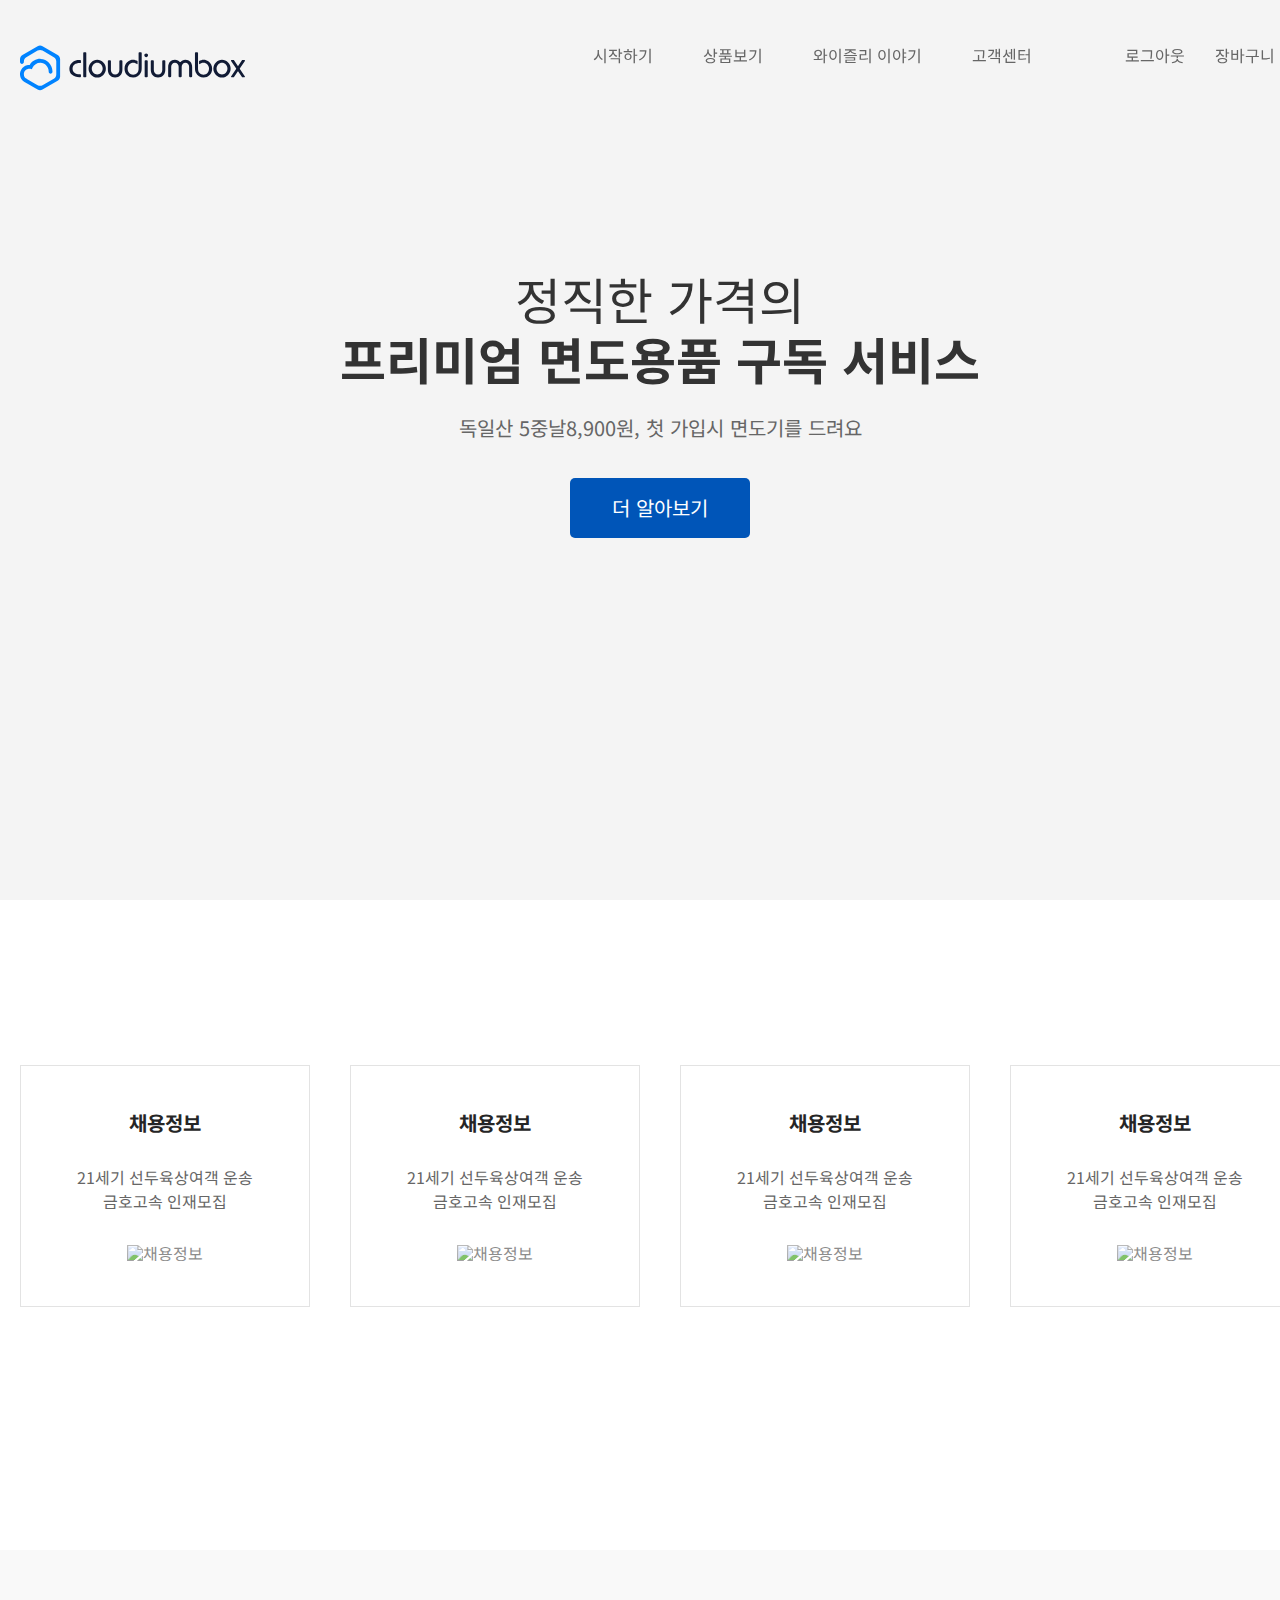
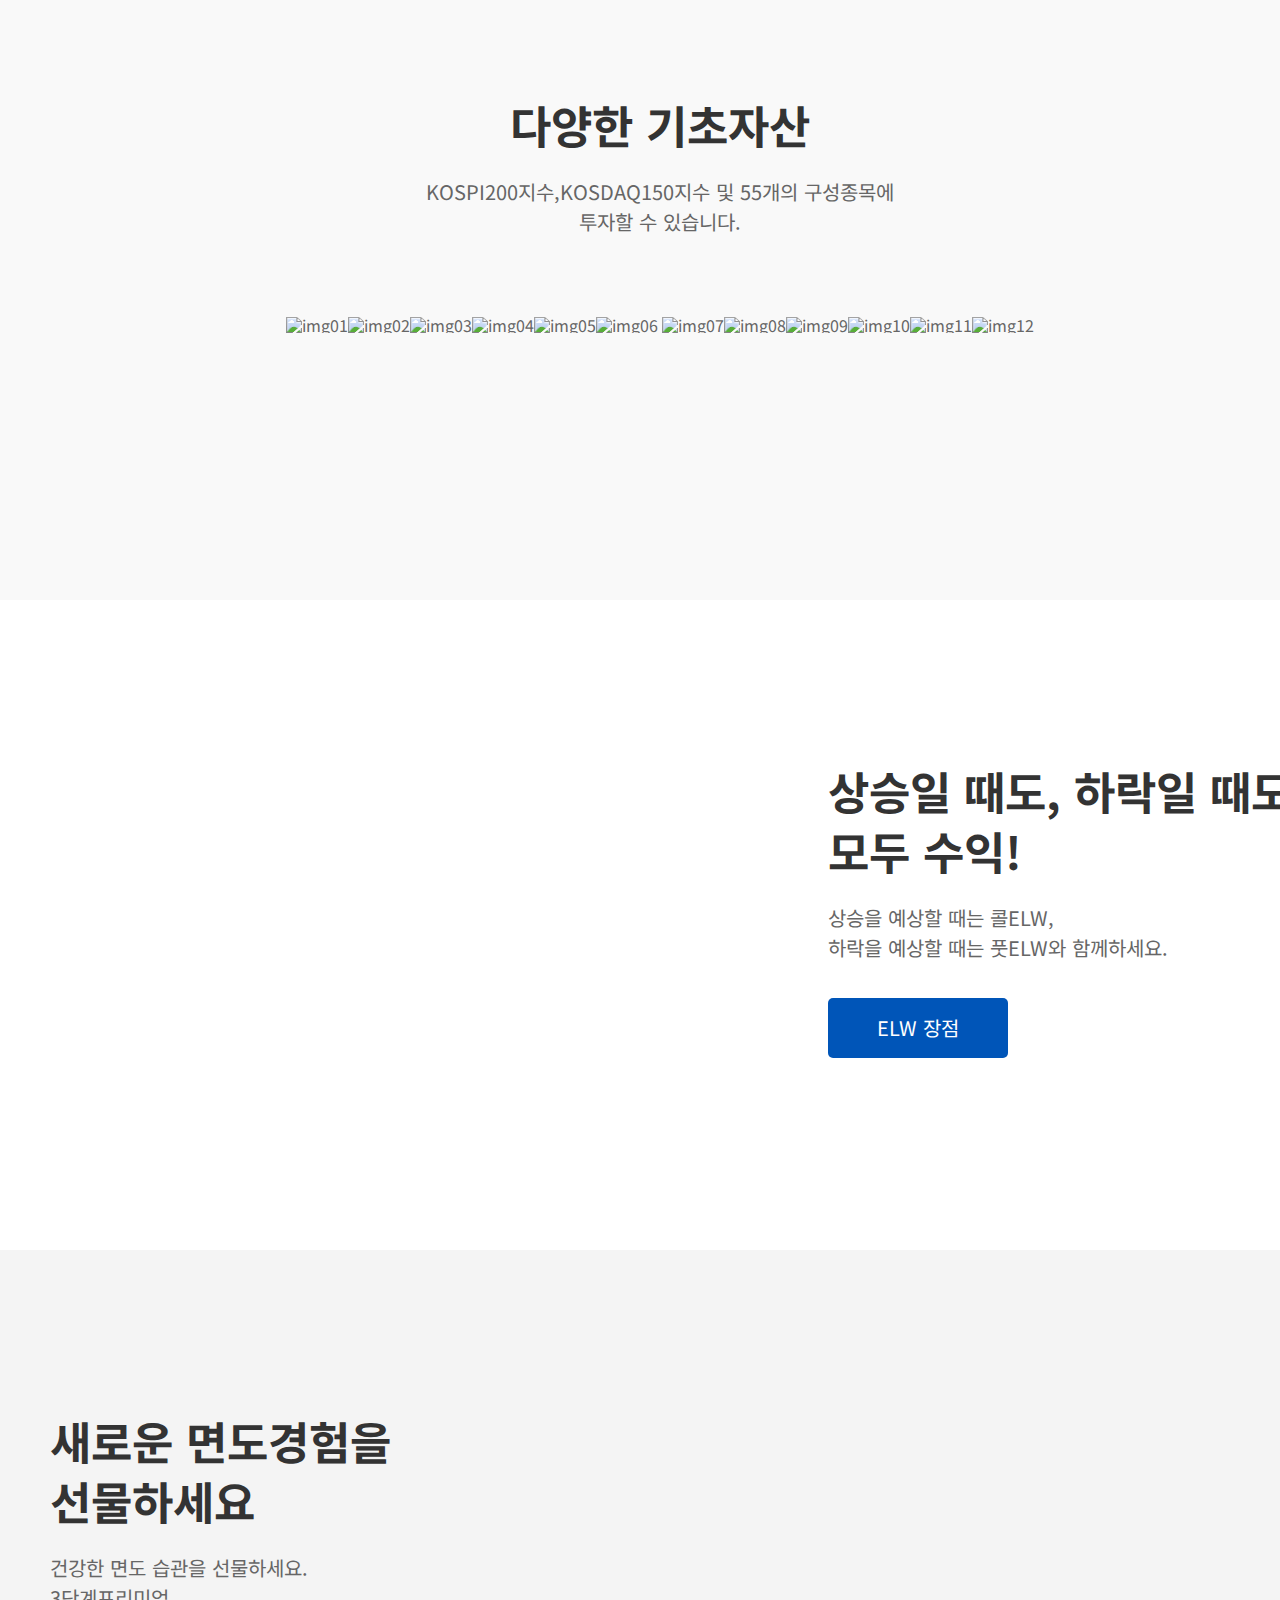
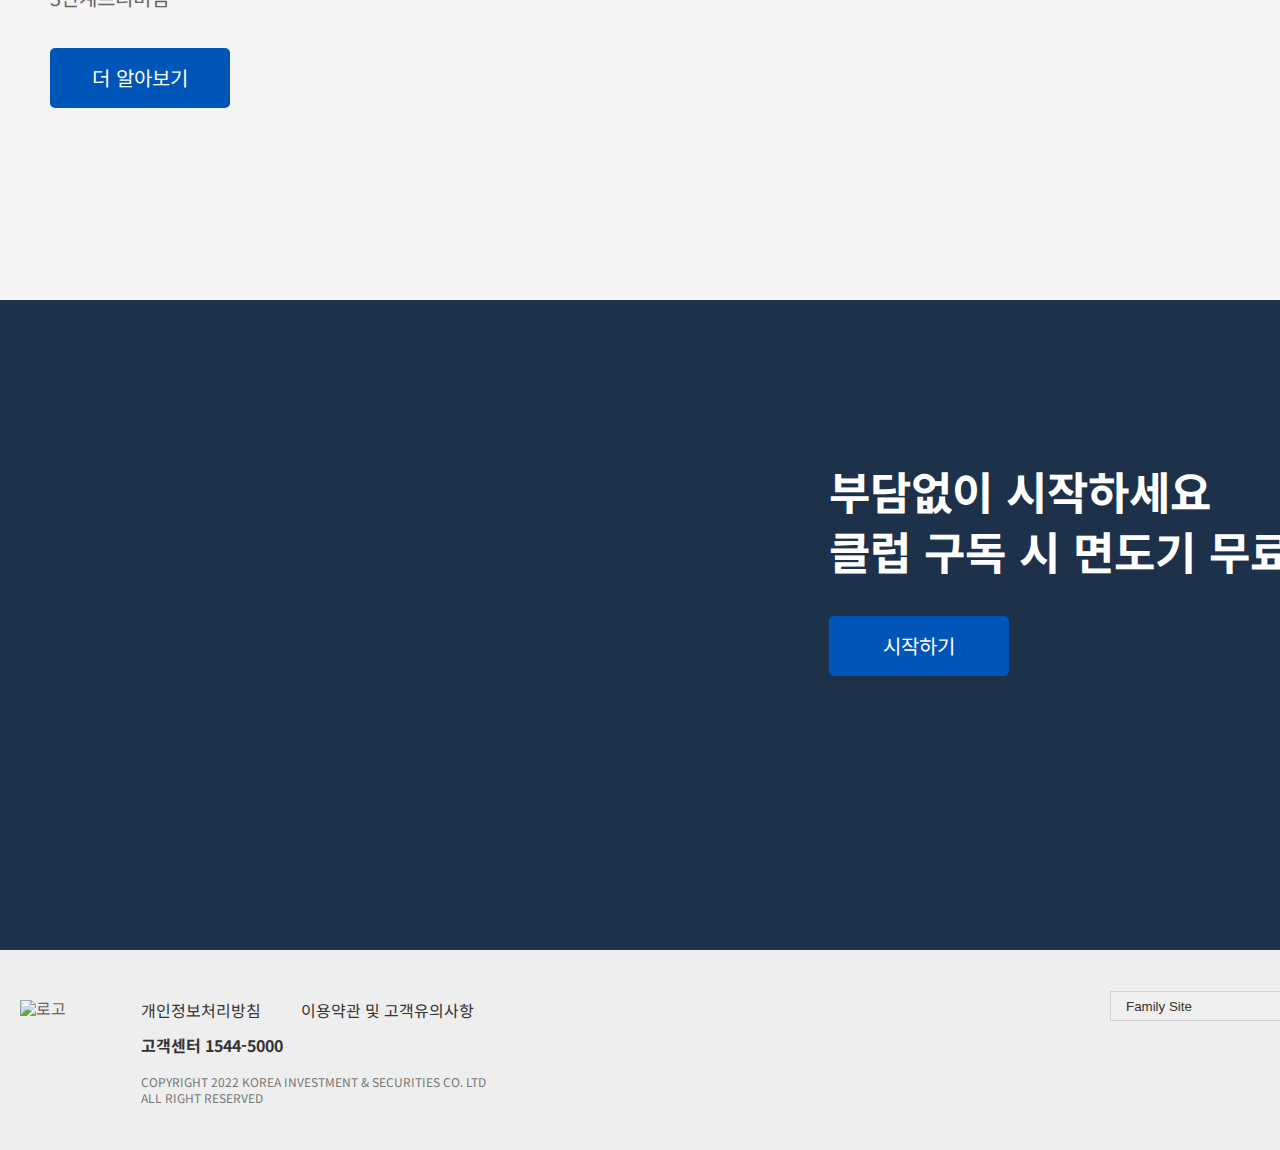
==== index.html @ 56ff787e "update" ====
<!DOCTYPE html>
<html lang="ko">
  <head>
    <meta charset="utf-8">
    <meta name="viewport" content="width=device-width, user-scalable=no">
    <title>cloudiumbox</title>
    <link href="https://fonts.googleapis.com/css2?family=Noto+Sans+KR:wght@100;300;400;500;700;900&display=swap" rel="stylesheet">
    <link rel="stylesheet" href="./css/initial.min.css">
    <link rel="stylesheet" href="./css/style.css">
  </head>
  <body>
    <div id="header-wrap">
      <header id="header">
        <div id="logo">
          <h1>
            <a href="index.html"><img src="./img/logo.svg" alt="wisely"></a>
          </h1>
        </div>
        <div class="inner">
          <ul id="gnb">
            <li><a href="#first">시작하기</a></li>
            <li><a href="#second">상품보기</a></li>
            <li><a href="#third">와이즐리 이야기</a></li>
            <li><a href="#fourth">고객센터</a></li>
          </ul>
          <ul id="login-menu">
            <!-- <li><a href="#">로그인</a></li>
            <li><a href="#">회원가입</a></li> -->
            <li><a href="#">로그아웃</a></li>
            <li><a href="#" class="cart">장바구니<span class="count">0</span></a></li>
          </ul>
        </div>
      </header>
    </div>
    <div id="mainbanner">
      <div class="inner">
        <div class="maintext">
          <p class="maintitle">
            정직한 가격의<br>
            <strong>프리미엄 면도용품 구독 서비스</strong>
          </p>
          <p class="subtitle">독일산 5중날8,900원, 첫 가입시 면도기를 드려요</p>
          <a href="#" class="common-btn">더 알아보기</a>
        </div>
      </div>
    </div>
    <div id="container">
      <!-- 첫번째 섹션 -->
      <section id="first">
        <div class="inner">
          <ul class="box-wrap">
            <li>
              <div class="items">
                <h3>채용정보</h3>
                <p>21세기 선두육상여객 운송<br>금호고속 인재모집</p>
                <div class="img">
                  <img src="./img/section_1/section_icon1.png" alt="채용정보">
                </div>
              </div>
            </li>
            <li>
              <div class="items">
                <h3>채용정보</h3>
                <p>21세기 선두육상여객 운송<br>금호고속 인재모집</p>
                <div class="img">
                  <img src="./img/section_1/section_icon2.png" alt="채용정보">
                </div>
              </div>
            </li>
            <li>
              <div class="items">
                <h3>채용정보</h3>
                <p>21세기 선두육상여객 운송<br>금호고속 인재모집</p>
                <div class="img">
                  <img src="./img/section_1/section_icon3.png" alt="채용정보">
                </div>
              </div>
            </li>
            <li>
              <div class="items">
                <h3>채용정보</h3>
                <p>21세기 선두육상여객 운송<br>금호고속 인재모집</p>
                <div class="img">
                  <img src="./img/section_1/section_icon4.png" alt="채용정보">
                </div>
              </div>
            </li>
          </ul>
        </div>
      </section>
      <!-- 두번째 섹션 -->
      <section id="second">
        <div class="inner">
          <h2>다양한 기초자산</h2>
          <div class="subtitle">KOSPI200지수,KOSDAQ150지수 및 55개의 구성종목에<br>투자할 수 있습니다.</div>
          <div class="thumb-img-wrap">
            <ul>
              <li><img src="./img/section_2/img01.png" alt="img01"></li>
              <li><img src="./img/section_2/img02.png" alt="img02"></li>
              <li><img src="./img/section_2/img03.png" alt="img03"></li>
              <li><img src="./img/section_2/img04.png" alt="img04"></li>
              <li><img src="./img/section_2/img05.png" alt="img05"></li>
              <li><img src="./img/section_2/img06.png" alt="img06"></li>
            </ul>
            <ul>
              <li><img src="./img/section_2/img07.png" alt="img07"></li>
              <li><img src="./img/section_2/img08.png" alt="img08"></li>
              <li><img src="./img/section_2/img09.png" alt="img09"></li>
              <li><img src="./img/section_2/img10.png" alt="img10"></li>
              <li><img src="./img/section_2/img11.png" alt="img11"></li>
              <li><img src="./img/section_2/img12.png" alt="img12"></li>
            </ul>
          </div>
        </div>
      </section>
      <!-- 세번째 섹션 -->
      <section id="third">
        <div class="inner">
          <div class="box img"></div>
          <div class="box">
            <div class="text-box">
              <h2>상승일 때도, 하락일 때도<br>모두 수익!</h2>
              <div class="subtitle">상승을 예상할 때는 콜ELW,<br>하락을 예상할 때는 풋ELW와 함께하세요.</div>
              <a href="#" class="common-btn">ELW 장점</a>
            </div>
          </div>
        </div>
      </section>
      <!-- 네번째 섹션 -->
      <section id="fourth">
        <div class="inner">
          <div class="box">
            <div class="text-box">
              <h2>새로운 면도경험을<br>선물하세요</h2>
              <div class="subtitle">건강한 면도 습관을 선물하세요.<br>3단계프리미엄</div>
              <a href="#" class="common-btn">더 알아보기</a>
            </div>
          </div>
          <div class="box img"></div>
        </div>
      </section>
      <!-- 다섯번째 섹션 -->
      <section>
        <div class="inner">
          <div class="box img"></div>
          <div class="box">
            <div class="text-box">
              <h2>부담없이 시작하세요<br>클럽 구독 시 면도기 무료</h2>
              <a href="#" class="common-btn">시작하기</a>
            </div>
          </div>
        </div>
      </section>
    </div>
    <footer id="footer">
      <div class="inner">
        <div class="f-box logo">
          <a href="#"><img src="./img/footer_logo.png" alt="로고"></a>
        </div>
        <div class="f-box">
          <ul>
            <li><a href="#">개인정보처리방침</a></li>
            <li><a href="#">이용약관 및 고객유의사항</a></li>
          </ul>
          <div class="tel">고객센터&nbsp;1544-5000</div>
          <div class="copyright">copyright&nbsp;2022&nbsp;korea&nbsp;investment&nbsp;&&nbsp;securities&nbsp;co.&nbsp;ltd<br>all right reserved</div>
        </div>
        <select name="familysite" id="familysite">
          <option value="default" selected disabled hidden>family site</option>
          <option value="daum">daum</option>
          <option value="naver">naver</option>
          <option value="kakao">kakao</option>
        </select>
      </div>
    </footer>
  </body>
</html>
---- css/initial.min.css ----
abbr,address,article,aside,audio,b,blockquote,body,canvas,caption,cite,code,dd,del,details,dfn,div,dl,dt,em,fieldset,figcaption,figure,footer,form,h1,h2,h3,h4,h5,h6,header,hgroup,html,i,iframe,img,ins,kbd,label,legend,li,mark,menu,nav,object,ol,p,pre,q,samp,section,small,span,strong,sub,summary,sup,table,tbody,td,tfoot,th,thead,time,tr,ul,var,video{margin:0;padding:0;border:0;outline:0;font-size:100%;vertical-align:baseline;background:0 0}body{line-height:1}article,aside,details,figcaption,figure,footer,header,hgroup,menu,nav,section{display:block}nav ul{list-style:none}blockquote,q{quotes:none}blockquote:after,blockquote:before,q:after,q:before{content:'';content:none}a{margin:0;padding:0;font-size:100%;vertical-align:baseline;background:0 0;text-decoration:none}ins{background-color:#ff9;color:#000;text-decoration:none}mark{background-color:#ff9;color:#000;font-style:italic;font-weight:700}del{text-decoration:line-through}abbr[title],dfn[title]{border-bottom:1px dotted;cursor:help}table{border-collapse:collapse;border-spacing:0}hr{display:block;height:1px;border:0;border-top:1px solid #ccc;margin:1em 0;padding:0}input,select{vertical-align:middle}
---- css/style.css ----
@charset "UTF-8";
html,body { height: 100% }
body {
  min-width: 1320px;
  font-family: 'Noto Sans KR', sans-serif;
  color: #666;
}
ul,ol { list-style: none; }
a { color: #666; }
h1,h2,h3,h4,h5,h6 { line-height: 1; } /*font-size높이와 동일*/

/* header 영역 */
#header-wrap {
  width: 1320px;
  margin: 0 auto; /*가운데 배치*/
  background: #f1f1f1;
}

/* 상단 고정형 메뉴 */
#header {
  position: fixed;
  width: 1320px;
  margin: 0 auto;
  /* background: yellow; */
  padding: 45px 20px 0;
  overflow: hidden;
  box-sizing: border-box; /*padding이 너비값에 포함됨->width:1360>1320*/
  z-index: 300;
}

#logo { float: left; }

#logo h1 a img {
  height: 46px;
}

#header .inner { float: right; }

#header .inner #gnb, #header .inner #login-menu { float: left; }

#header .inner ul { overflow: hidden; }

#header .inner ul li { float: left; height: 20px; }

#header .inner ul li a { line-height: 20px; }

#gnb { margin-right: 93px; }

#gnb li { margin-left: 50px; }

#login-menu li { margin-left: 30px; }

#gnb li:nth-child(1), #login-menu li:nth-child(1) {margin-left: 0; }

#gnb li a, #login-menu li a { line-height: 20px; }

/* 장바구니 카운터 */
#login-menu li a.cart span.count {
  display: inline-block; /*높이나 너비 자유자재로 조절 가능*/
  width: 20px;
  height: 20px;
  text-align: center;
  font-weight: bold;
  font-size: 14px;
  color: #fff;
  margin-left: 5px;
  background: #ffc01d;
  border-radius: 50%;
}

/* 메인 배너 영억 */
#mainbanner {
  background-image: url('../img/main_banner_img.png');
  background-repeat: no-repeat;
  background-position: center;
  background-size: auto 100%;
  background-color: #f4f4f4;
}

#mainbanner .inner{
  position: relative;
  width: 1320px;
  height: 100vh;
  margin: 0 auto;
  /* background: red; */
}

/* 메인 배너 텍스트  */
#mainbanner .maintext {
  /* position: absolute;
  width: 100%;
  min-height: 254px;
  top: 50%;
  transform: translateY(-50%); */ /*가운데로 정렬할때 사용 (+padding-top 빼야함)*/
  padding-top: 268px;
  text-align: center;
}

/* 메인배너 메인타이틀 */
#mainbanner .maintext p {
  font-size: 50px;
  color: #333;
}

#mainbanner .maintext p.maintitle { line-height: 60px; }

#mainbanner .maintext p.subtitle {
  margin-top: 30px;
  font-size: 20px;
  color: #666;
}

#mainbanner .maintext p.subtitle + .common-btn { margin-top: 40px; }

.common-btn {
  display: inline-block;
  width: 180px;
  height: 60px;
  line-height: 60px;
  border-radius: 5px;
  background: #0055b8;
  font-size: 20px;
  color: #fff;
}

/* 컨텐츠 영역 */
#container section .inner {
  width: 1320px;
  min-height: 650px;
  margin: 0 auto;
  text-align: center;
  overflow: hidden;
}

#container section:nth-child(even) {
  background: #f9f9f9;
}

#container section:nth-of-type(1) .inner {
  padding-top: 165px;
  min-height: 485px;
}

#container section:nth-of-type(2) .inner {
  padding-top: 145px;
  min-height: 505px;
}

/* section 공통요소 style */
#container section .inner h2 {
  font-size: 45px;
  line-height: 60px;
  color: #333;
}

#container section .inner .subtitle {
  margin-top: 22px; /*margin-top:27 - line-height:5(위아래10(30-20)/2)*/
  font-size: 20px;
  line-height: 30px;
  color: #666;
}

#container section .inner .box-wrap {
  overflow: hidden;
}

#container section .inner .box-wrap li {
  float: left;
  width: calc(25% - 40px);
  padding: 0 20px;
  text-align: center;
}

#container section .inner .box-wrap li .items {
  border: 1px solid #e3e3e3;
  padding: 47px 0 45px;
}

#container section .inner .box-wrap li .items h3 {
  font-size: 20px;
  color: #252525;
}

#container section .inner .box-wrap li .items p {
  margin: 32px 0;
  line-height: 24px;
  font-size: 16px;
  color: #666;
}

#container section .inner .box-wrap li .items .img img { opacity:.75; }

/* section 두번째 */
#container section .inner .thumb-img-wrap {
  text-align: center; /*자식요소 ul을 가운데 정렬한다.(ul의 display가 inline or inline-block일 때) */
}

#container section .inner .thumb-img-wrap ul {
  display: inline-block; /*자식요소 li의 컨텐츠 크기만큼 너비가 지정됨*/
  overflow: hidden;
}

#container section .inner .thumb-img-wrap ul:nth-child(1) {
  margin-top: 70px;
}

#container section .inner .thumb-img-wrap ul:nth-child(2) {
  margin-top: 80px;
}

#container section .inner .thumb-img-wrap ul li {
  float: left;
  width: calc( 100% / 6 );
  height: 37px;
}

#container section .inner .thumb-img-wrap ul li img {
  width: 100%; /*이미지 너비가 220px 이상/이하면 이미지의 크기가 일정하게 커지게 하기위함(li 요소의 너비 % 기준)*/
}

/* section 세번째 */
#container section .inner .box {
  float: left;
  width: 50%;
  min-height: 650px;
  text-align: center;
}

#container section .inner .box.img {
  background-repeat: no-repeat;
  background-position: center center;
  background-size: cover; /*cover를 적용하면 위에 position 요소는 필요없음*/
}

#container section:nth-child(3) .inner .box.img {
  background: url('../img/section_3/bg_img.png');
}

/* section 네번째 */
#container section:nth-child(4) {
  background-color: #f4f4f4;
  background-image: url('../img/section_4/bg_img.png');
  background-repeat: no-repeat;
  background-size: auto 100%;
  background-position: calc( 50% + 665px ) center; /*665px=720-55*/
}

#container section:nth-child(4) .inner .box {
  text-align: left;
}

#container section:nth-child(4) .inner .box .text-box {
  padding-left: 50px;
}

/* section 다섯번째 */
#container section:nth-child(5) {
  background-color: #1d314a;
}

#container section:nth-child(5) .inner h2 { color: #fff; }

#container section:nth-child(5) .inner .box.img {
  background-image: url('../img/section_5/bg_img.png');
  background-size: auto 610px;
  background-position: right bottom;
}

#container section .inner .box .text-box {
  display: inline-block;
  text-align: left;
  margin-top: 160.5px;
  padding-left: 140px;
}

#container section .inner .box .text-box h2 { line-height: 60px; }

#container section .inner .box .text-box a {
  text-align: center;
  margin-top: 35px;
}

/* 하단 영역 */
#footer {
  background-color: #eee;
}

#footer .inner {
  position: relative;
  width: 1320px;
  height: 200px;
  padding: 50px 20px; /*너비값에 포함됨 ->그래서 박스사이징함*/
  box-sizing: border-box;
  margin: 0 auto;
}

#footer .inner .f-box {
  float: left;
}

#footer .inner .f-box:nth-child(2) {
  padding-left: 75px;
}

/* site menu */
#footer .inner .f-box ul { overflow: hidden; }

#footer .inner .f-box ul li {
  float: left;
  height: 20px;
  margin-right: 40px;
}

#footer .inner .f-box ul li:last-child { margin-right: 0; }

#footer .inner .f-box ul li a {
  line-height: 20px;
  color: #333;
}

#footer .inner .f-box .tel {
  /* font-size: 16px; */
  margin-top: 17px;
  line-height: 1; /*font-size와 동일*/
  color: #333;
  font-weight: bold;
}

#footer .inner .f-box .copyright {
  margin-top: 21px;
  font-size: 12px;
  line-height: 16px;
  color: #777;
  text-transform: uppercase;
}

#familysite {
  position: absolute;
  width: 190px;
  height: 30px;
  top: 41px;
  right: 20px;
  border: 1px solid #d1d1d1;
  color: #333;
  text-transform: capitalize;
  outline: none;
  appearance: none;
  -ms-appearance: none;
  -moz-appearance: none;
  -o-appearance: none;
  -webkit-appearance: none;
  padding: 0 15px;
  background-image: url('../img/select_box_arrow.png');
  background-repeat: no-repeat;
  background-position: calc( 100% - 15px ) center;
}

select::-ms-expand { /*IE 브라우저 select box arrow button 이미지 삭제*/
  display: none;
}

#familysite:focus {
  border: 1px solid #999;
  background-image: url('../img/select_box_arrow_focus.png');
}
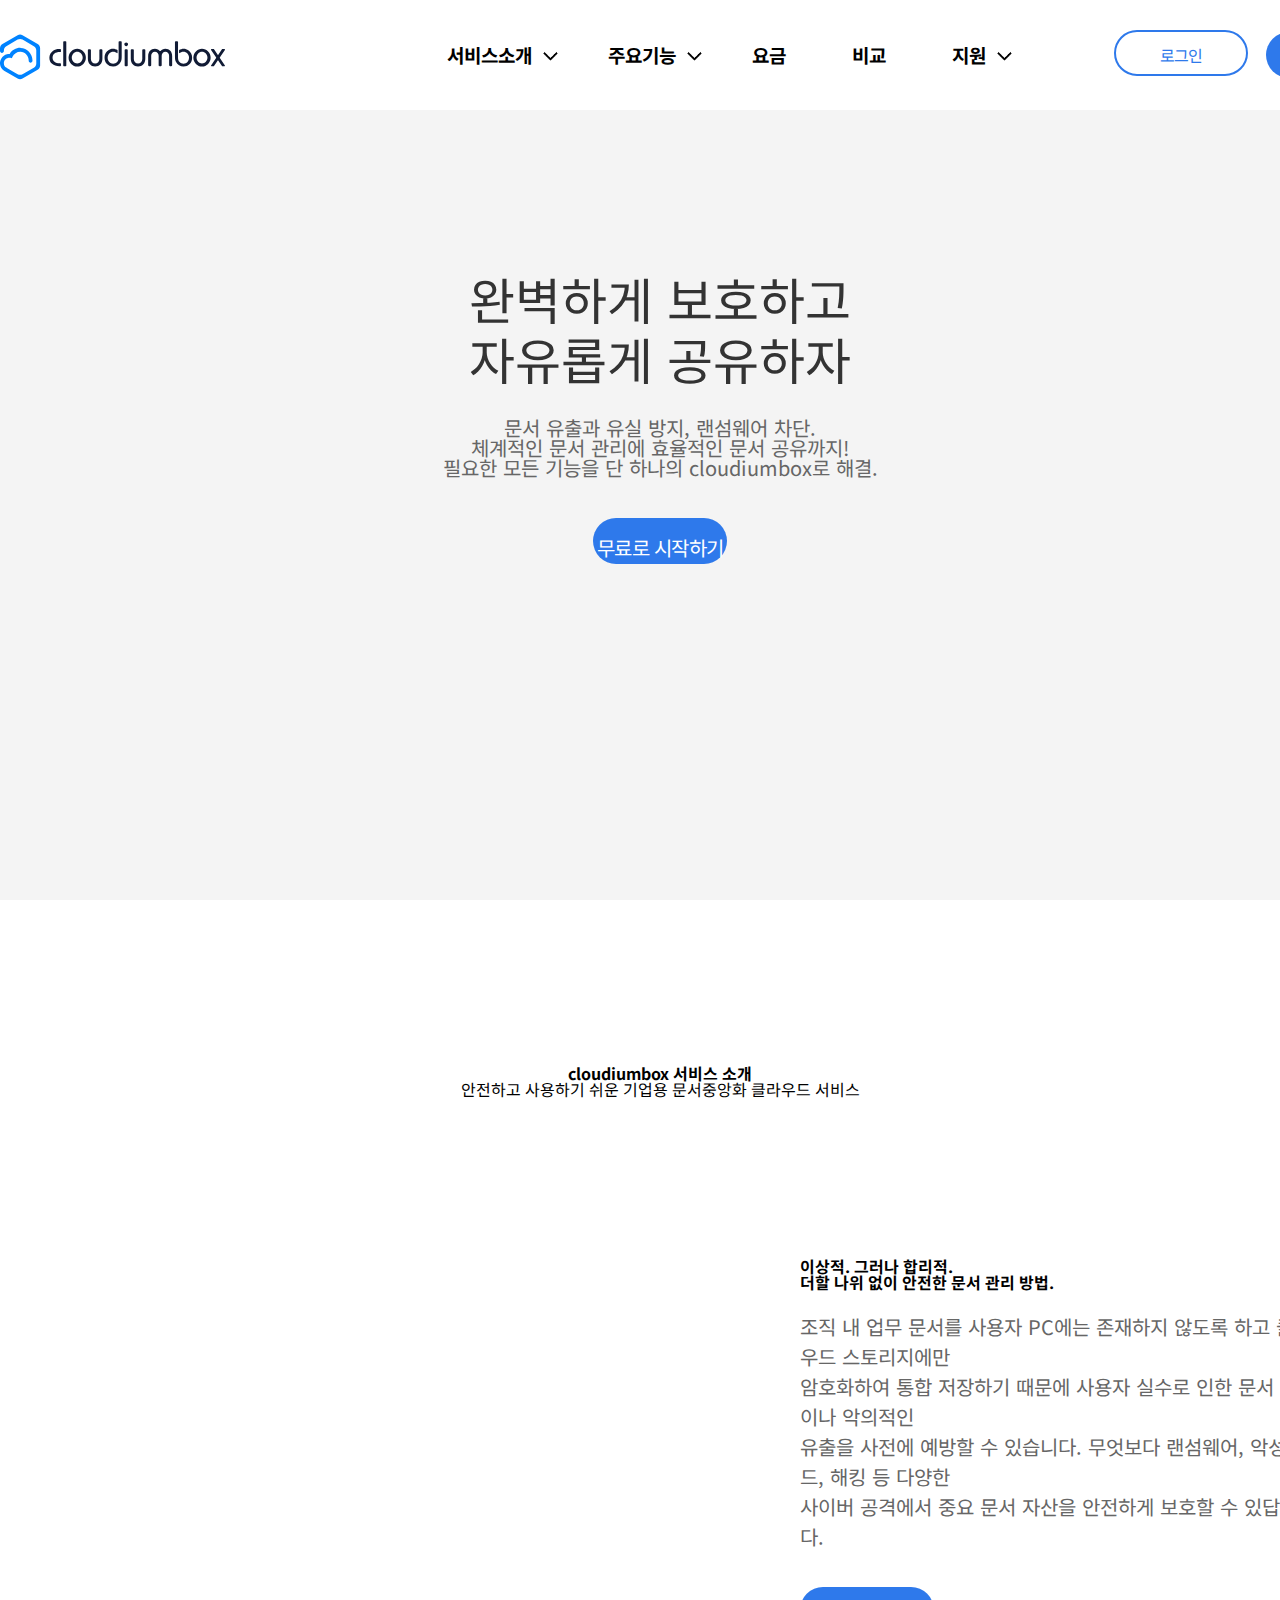
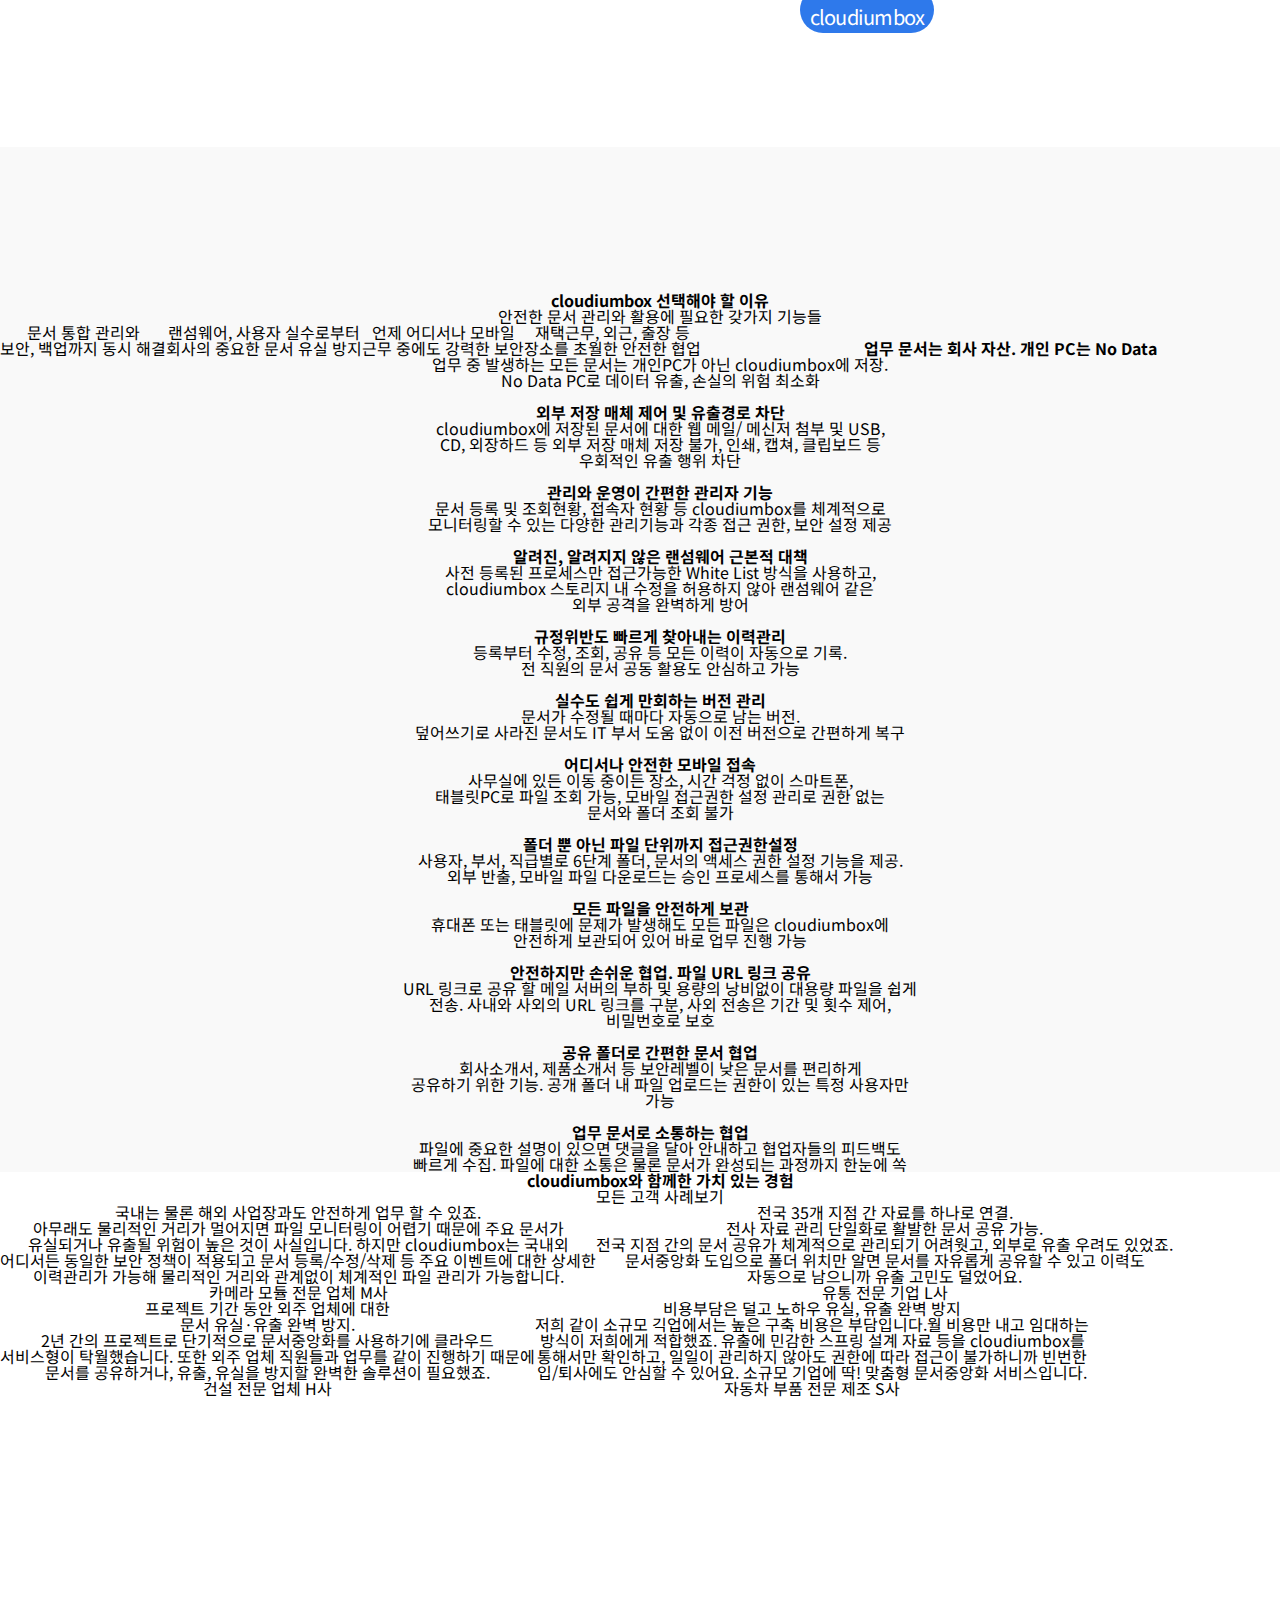
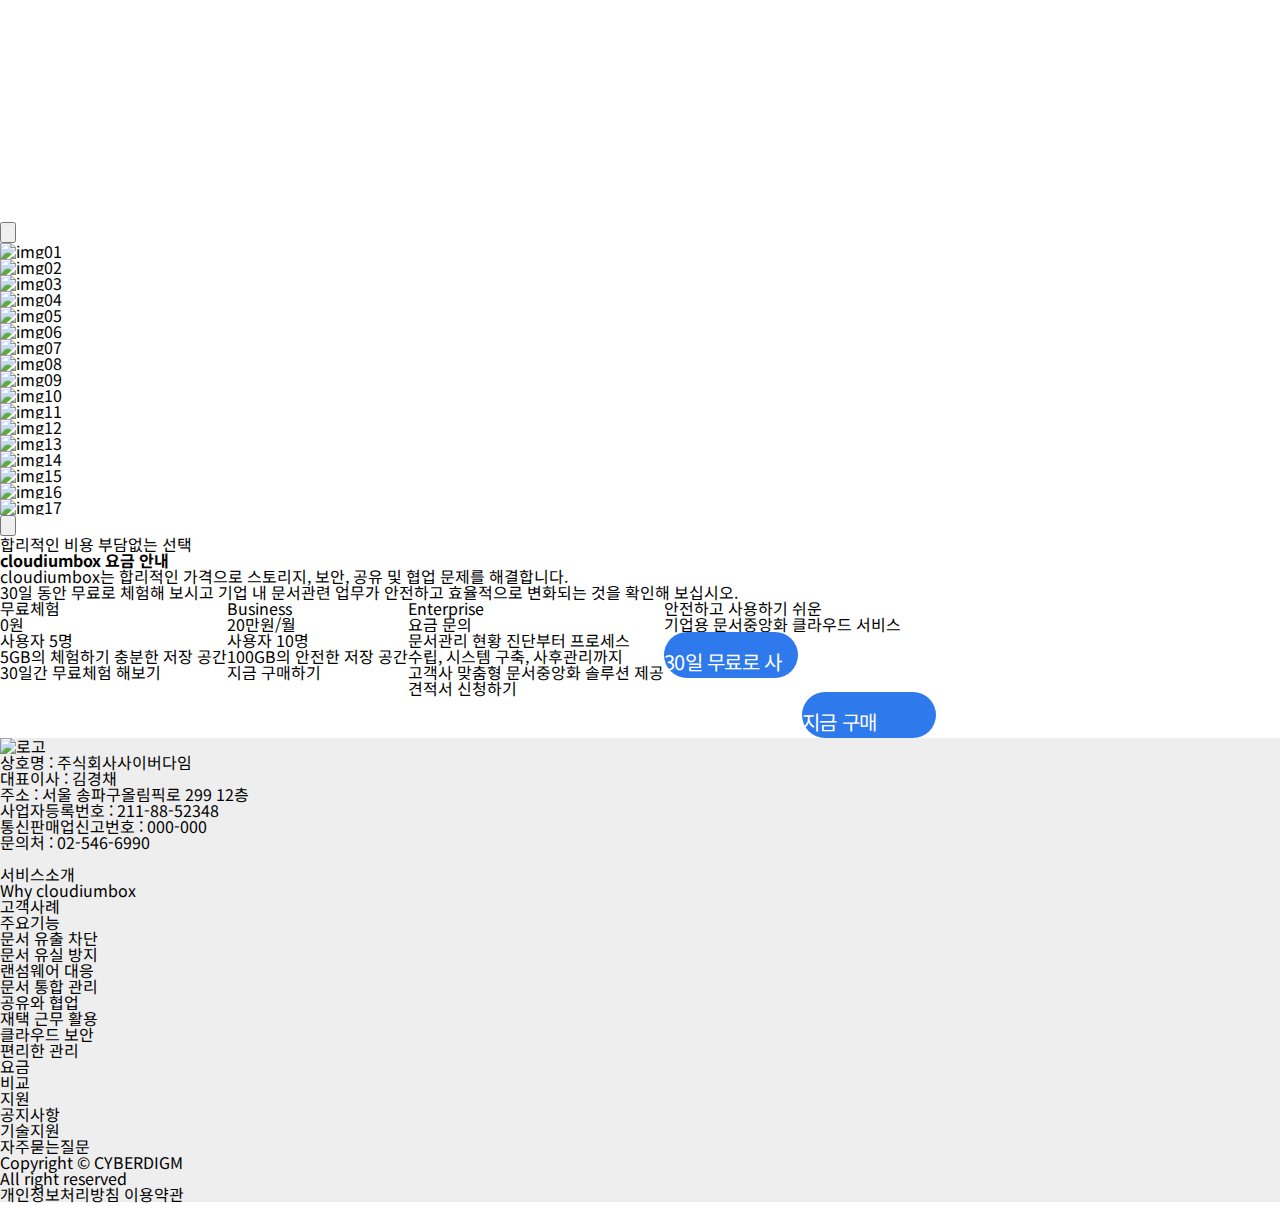
==== commit 1397e9fc: "update" ====
--- a/index.html
+++ b/index.html
@@ -7,171 +7,459 @@
     <link href="https://fonts.googleapis.com/css2?family=Noto+Sans+KR:wght@100;300;400;500;700;900&display=swap" rel="stylesheet">
     <link rel="stylesheet" href="./css/initial.min.css">
     <link rel="stylesheet" href="./css/style.css">
+    <script src="./js/jquery.min.js"></script>
+    <script src="./js/common.js"></script>
   </head>
   <body>
-    <div id="header-wrap">
-      <header id="header">
-        <div id="logo">
-          <h1>
-            <a href="index.html"><img src="./img/logo.svg" alt="wisely"></a>
-          </h1>
-        </div>
-        <div class="inner">
-          <ul id="gnb">
-            <li><a href="#first">시작하기</a></li>
-            <li><a href="#second">상품보기</a></li>
-            <li><a href="#third">와이즐리 이야기</a></li>
-            <li><a href="#fourth">고객센터</a></li>
-          </ul>
-          <ul id="login-menu">
-            <!-- <li><a href="#">로그인</a></li>
-            <li><a href="#">회원가입</a></li> -->
-            <li><a href="#">로그아웃</a></li>
-            <li><a href="#" class="cart">장바구니<span class="count">0</span></a></li>
-          </ul>
-        </div>
-      </header>
-    </div>
-    <div id="mainbanner">
-      <div class="inner">
-        <div class="maintext">
-          <p class="maintitle">
-            정직한 가격의<br>
-            <strong>프리미엄 면도용품 구독 서비스</strong>
-          </p>
-          <p class="subtitle">독일산 5중날8,900원, 첫 가입시 면도기를 드려요</p>
-          <a href="#" class="common-btn">더 알아보기</a>
-        </div>
-      </div>
-    </div>
-    <div id="container">
-      <!-- 첫번째 섹션 -->
-      <section id="first">
-        <div class="inner">
-          <ul class="box-wrap">
-            <li>
-              <div class="items">
-                <h3>채용정보</h3>
-                <p>21세기 선두육상여객 운송<br>금호고속 인재모집</p>
-                <div class="img">
-                  <img src="./img/section_1/section_icon1.png" alt="채용정보">
-                </div>
-              </div>
-            </li>
-            <li>
-              <div class="items">
-                <h3>채용정보</h3>
-                <p>21세기 선두육상여객 운송<br>금호고속 인재모집</p>
-                <div class="img">
-                  <img src="./img/section_1/section_icon2.png" alt="채용정보">
-                </div>
-              </div>
-            </li>
-            <li>
-              <div class="items">
-                <h3>채용정보</h3>
-                <p>21세기 선두육상여객 운송<br>금호고속 인재모집</p>
-                <div class="img">
-                  <img src="./img/section_1/section_icon3.png" alt="채용정보">
-                </div>
-              </div>
-            </li>
-            <li>
-              <div class="items">
-                <h3>채용정보</h3>
-                <p>21세기 선두육상여객 운송<br>금호고속 인재모집</p>
-                <div class="img">
-                  <img src="./img/section_1/section_icon4.png" alt="채용정보">
-                </div>
-              </div>
-            </li>
-          </ul>
-        </div>
-      </section>
-      <!-- 두번째 섹션 -->
-      <section id="second">
-        <div class="inner">
-          <h2>다양한 기초자산</h2>
-          <div class="subtitle">KOSPI200지수,KOSDAQ150지수 및 55개의 구성종목에<br>투자할 수 있습니다.</div>
-          <div class="thumb-img-wrap">
-            <ul>
-              <li><img src="./img/section_2/img01.png" alt="img01"></li>
-              <li><img src="./img/section_2/img02.png" alt="img02"></li>
-              <li><img src="./img/section_2/img03.png" alt="img03"></li>
-              <li><img src="./img/section_2/img04.png" alt="img04"></li>
-              <li><img src="./img/section_2/img05.png" alt="img05"></li>
-              <li><img src="./img/section_2/img06.png" alt="img06"></li>
+    <div id="wrap">
+      <div id="header-wrap">
+        <header id="header">
+          <div id="logo">
+            <h1>
+              <a href="index.html"><img src="./img/logo.svg" alt="cloudiumbox"></a>
+            </h1>
+          </div>
+          <div class="inner">
+            <ul id="gnb">
+              <li><a href="#first">서비스소개<img src="./img/arrow_down.png"></a></li>
+              <li><a href="#second">주요기능<img src="./img/arrow_down.png"></a></li>
+              <li><a href="#third">요금</a></li>
+              <li><a href="#fourth">비교</a></li>
+              <li><a href="#fifth">지원<img src="./img/arrow_down.png"></a></li>
             </ul>
-            <ul>
-              <li><img src="./img/section_2/img07.png" alt="img07"></li>
-              <li><img src="./img/section_2/img08.png" alt="img08"></li>
-              <li><img src="./img/section_2/img09.png" alt="img09"></li>
-              <li><img src="./img/section_2/img10.png" alt="img10"></li>
-              <li><img src="./img/section_2/img11.png" alt="img11"></li>
-              <li><img src="./img/section_2/img12.png" alt="img12"></li>
+            <ul id="login-menu">
+              <li><a href="#" class="common-btn login">로그인</a></li>
+              <li><a href="#" class="common-btn free">무료로 시작하기</a></li>
             </ul>
           </div>
-        </div>
-      </section>
-      <!-- 세번째 섹션 -->
-      <section id="third">
+        </header>
+      </div>
+      <div id="mainbanner">
         <div class="inner">
-          <div class="box img"></div>
-          <div class="box">
-            <div class="text-box">
-              <h2>상승일 때도, 하락일 때도<br>모두 수익!</h2>
-              <div class="subtitle">상승을 예상할 때는 콜ELW,<br>하락을 예상할 때는 풋ELW와 함께하세요.</div>
-              <a href="#" class="common-btn">ELW 장점</a>
+          <div class="maintext">
+            <p class="maintitle">완벽하게 보호하고<br>자유롭게 공유하자</p>
+            <p class="subtitle">
+              문서 유출과 유실 방지, 랜섬웨어 차단.<br>체계적인 문서 관리에 효율적인 문서 공유까지!<br>필요한 모든 기능을 단 하나의 cloudiumbox로 해결.</p>
+              <a href="#" class="common-btn">무료로 시작하기</a>
             </div>
           </div>
         </div>
-      </section>
-      <!-- 네번째 섹션 -->
-      <section id="fourth">
-        <div class="inner">
-          <div class="box">
-            <div class="text-box">
-              <h2>새로운 면도경험을<br>선물하세요</h2>
-              <div class="subtitle">건강한 면도 습관을 선물하세요.<br>3단계프리미엄</div>
-              <a href="#" class="common-btn">더 알아보기</a>
-            </div>
-          </div>
-          <div class="box img"></div>
-        </div>
-      </section>
-      <!-- 다섯번째 섹션 -->
-      <section>
-        <div class="inner">
-          <div class="box img"></div>
-          <div class="box">
-            <div class="text-box">
-              <h2>부담없이 시작하세요<br>클럽 구독 시 면도기 무료</h2>
-              <a href="#" class="common-btn">시작하기</a>
-            </div>
-          </div>
-        </div>
-      </section>
+        <div id="container">
+          <!-- 첫번째 섹션 -->
+          <section id="first">
+            <div class="contents-wrap">
+              <div class="contents-title">
+                <h2>cloudiumbox 서비스 소개</h2>
+                <div>안전하고 사용하기 쉬운 기업용 문서중앙화 클라우드 서비스</div>
+              </div>
+              <div class="inner">
+                <div class="box img"></div>
+                <div class="box">
+                  <div class="text-box">
+                    <h3>이상적. 그러나 합리적.<br>더할 나위 없이 안전한 문서 관리 방법.</h3>
+                    <div class="subtitle">조직 내 업무 문서를 사용자 PC에는 존재하지 않도록 하고 클라우드 스토리지에만<br>
+                      암호화하여 통합 저장하기 때문에 사용자 실수로 인한 문서 유실이나 악의적인<br>
+                      유출을 사전에 예방할 수 있습니다. 무엇보다 랜섬웨어, 악성코드, 해킹 등 다양한<br>
+                      사이버 공격에서 중요 문서 자산을 안전하게 보호할 수 있답니다.</div>
+                      <a href="#" class="common-btn">cloudiumbox 활용 팁</a>
+                    </div>
+                  </div>
+                </div>
+              </div>
+            </section>
+            <!-- 두번째 섹션 -->
+            <section id="second">
+              <div class="contents-wrap">
+                <div class="contents-title">
+                  <h2>cloudiumbox 선택해야 할 이유</h2>
+                  <div>안전한 문서 관리와 활용에 필요한 갖가지 기능들</div>
+                </div>
+                <div class="inner">
+                  <div class="left-menu">
+                    <ul>
+                      <li class="first-menu">
+                        <div><span>문서 통합 관리와<br>보안, 백업까지 동시 해결</span></div>
+                      </li>
+                      <li class="second-menu">
+                        <div><span>랜섬웨어, 사용자 실수로부터<br>회사의 중요한 문서 유실 방지</span></div>
+                      </li>
+                      <li class="third-menu">
+                        <div><span>언제 어디서나 모바일<br>근무 중에도 강력한 보안</span></div>
+                      </li>
+                      <li class="fourth-menu">
+                        <div><span>재택근무, 외근, 출장 등<br>장소를 초월한 안전한 협업</span></div>
+                      </li>
+                    </ul>
+                  </div>
+                  <div class="right-content">
+                    <div class="first-menu">
+                      <dl>
+                        <img src="" alt="">
+                        <div>
+                          <dt>
+                            <h3>업무 문서는 회사 자산. 개인 PC는 No Data</h3>
+                            <dd>
+                              <div>업무 중 발생하는 모든 문서는 개인PC가 아닌 cloudiumbox에 저장.<br>
+                                No Data PC로 데이터 유출, 손실의 위험 최소화</div>
+                              </dd>
+                            </dt>
+                          </div>
+                        </dl>
+                        <dl>
+                          <img src="" alt="">
+                          <div>
+                            <dt>
+                              <h3>외부 저장 매체 제어 및 유출경로 차단</h3>
+                              <dd>
+                                <div>cloudiumbox에 저장된 문서에 대한 웹 메일/ 메신저 첨부 및 USB,<br>
+                                  CD, 외장하드 등 외부 저장 매체 저장 불가, 인쇄, 캡쳐, 클립보드 등<br>
+                                  우회적인 유출 행위 차단</div>
+                                </dd>
+                              </dt>
+                            </div>
+                          </dl>
+                          <dl>
+                            <img src="" alt="">
+                            <div>
+                              <dt>
+                                <h3>관리와 운영이 간편한 관리자 기능</h3>
+                                <dd>
+                                  <div>문서 등록 및 조회현황, 접속자 현황 등 cloudiumbox를 체계적으로<br>
+                                    모니터링할 수 있는 다양한 관리기능과 각종 접근 권한, 보안 설정 제공</div>
+                                  </dd>
+                                </dt>
+                              </div>
+                            </dl>
+                          </div>
+                          <div class="second-menu">
+                            <dl>
+                              <img src="" alt="">
+                              <div>
+                                <dt>
+                                  <h3>알려진, 알려지지 않은 랜섬웨어 근본적 대책</h3>
+                                  <dd>
+                                    <div>사전 등록된 프로세스만 접근가능한 White List 방식을 사용하고,<br>
+                                      cloudiumbox 스토리지 내 수정을 허용하지 않아 랜섬웨어 같은<br>
+                                      외부 공격을 완벽하게 방어</div>
+                                    </dd>
+                                  </dt>
+                                </div>
+                              </dl>
+                              <dl>
+                                <img src="" alt="">
+                                <div>
+                                  <dt>
+                                    <h3>규정위반도 빠르게 찾아내는 이력관리</h3>
+                                    <dd>
+                                      <div>등록부터 수정, 조회, 공유 등 모든 이력이 자동으로 기록.<br>
+                                        전 직원의 문서 공동 활용도 안심하고 가능</div>
+                                      </dd>
+                                    </dt>
+                                  </div>
+                                </dl>
+                                <dl>
+                                  <img src="" alt="">
+                                  <div>
+                                    <dt>
+                                      <h3>실수도 쉽게 만회하는 버전 관리</h3>
+                                      <dd>
+                                        <div>문서가 수정될 때마다 자동으로 남는 버전.<br>
+                                          덮어쓰기로 사라진 문서도 IT 부서 도움 없이 이전 버전으로 간편하게 복구</div>
+                                        </dd>
+                                      </dt>
+                                    </div>
+                                  </dl>
+                                </div>
+                                <div class="third-menu">
+                                  <dl>
+                                    <img src="" alt="">
+                                    <div>
+                                      <dt>
+                                        <h3>어디서나 안전한 모바일 접속</h3>
+                                        <dd>
+                                          <div>사무실에 있든 이동 중이든 장소, 시간 걱정 없이 스마트폰,<br>
+                                            태블릿PC로 파일 조회 가능, 모바일 접근권한 설정 관리로 권한 없는<br>
+                                            문서와 폴더 조회 불가</div>
+                                          </dd>
+                                        </dt>
+                                      </div>
+                                    </dl>
+                                    <dl>
+                                      <img src="" alt="">
+                                      <div>
+                                        <dt>
+                                          <h3>폴더 뿐 아닌 파일 단위까지 접근권한설정</h3>
+                                          <dd>
+                                            <div>사용자, 부서, 직급별로 6단계 폴더, 문서의 액세스 권한 설정 기능을 제공.<br>
+                                              외부 반출, 모바일 파일 다운로드는 승인 프로세스를 통해서 가능</div>
+                                            </dd>
+                                          </dt>
+                                        </div>
+                                      </dl>
+                                      <dl>
+                                        <img src="" alt="">
+                                        <div>
+                                          <dt>
+                                            <h3>모든 파일을 안전하게 보관</h3>
+                                            <dd>
+                                              <div>휴대폰 또는 태블릿에 문제가 발생해도 모든 파일은 cloudiumbox에<br>
+                                                안전하게 보관되어 있어 바로 업무 진행 가능</div>
+                                              </dd>
+                                            </dt>
+                                          </div>
+                                        </dl>
+                                      </div>
+                                      <div class="fourth-menu">
+                                        <dl>
+                                          <img src="" alt="">
+                                          <div>
+                                            <dt>
+                                              <h3>안전하지만 손쉬운 협업. 파일 URL 링크 공유</h3>
+                                              <dd>
+                                                <div>URL 링크로 공유 할 메일 서버의 부하 및 용량의 낭비없이 대용량 파일을 쉽게<br>
+                                                  전송. 사내와 사외의 URL 링크를 구분, 사외 전송은 기간 및 횟수 제어,<br>
+                                                  비밀번호로 보호</div>
+                                                </dd>
+                                              </dt>
+                                            </div>
+                                          </dl>
+                                          <dl>
+                                            <img src="" alt="">
+                                            <div>
+                                              <dt>
+                                                <h3>공유 폴더로 간편한 문서 협업</h3>
+                                                <dd>
+                                                  <div>회사소개서, 제품소개서 등 보안레벨이 낮은 문서를 편리하게<br>
+                                                    공유하기 위한 기능. 공개 폴더 내 파일 업로드는 권한이 있는 특정 사용자만<br>
+                                                    가능</div>
+                                                  </dd>
+                                                </dt>
+                                              </div>
+                                            </dl>
+                                            <dl>
+                                              <img src="" alt="">
+                                              <div>
+                                                <dt>
+                                                  <h3>업무 문서로 소통하는 협업</h3>
+                                                  <dd>
+                                                    <div>파일에 중요한 설명이 있으면 댓글을 달아 안내하고 협업자들의 피드백도<br>
+                                                      빠르게 수집. 파일에 대한 소통은 물론 문서가 완성되는 과정까지 한눈에 쏙</div>
+                                                    </dd>
+                                                  </dt>
+                                                </div>
+                                              </dl>
+                                            </div>
+                                          </div>
+                                        </div>
+                                      </div>
+                                    </section>
+                                    <!-- 세번째 섹션 -->
+                                    <section id="third">
+                                      <div class="contents-wrap">
+                                        <div class="contents-title">
+                                          <h2>cloudiumbox와 함께한 가치 있는 경험</h2>
+                                          <a href="#">모든 고객 사례보기</a>
+                                        </div>
+                                        <div class="inner">
+                                          <div class="left-review">
+                                            <ul>
+                                              <li class="first-review">
+                                                <div>
+                                                  <span>국내는 물론 해외 사업장과도 안전하게 업무 할 수 있죠.</span>
+                                                  <p>아무래도 물리적인 거리가 멀어지면 파일 모니터링이 어렵기 때문에 주요 문서가<br>
+                                                    유실되거나 유출될 위험이 높은 것이 사실입니다. 하지만 cloudiumbox는 국내외<br>
+                                                    어디서든 동일한 보안 정책이 적용되고 문서 등록/수정/삭제 등 주요 이벤트에 대한 상세한<br>
+                                                    이력관리가 가능해 물리적인 거리와 관계없이 체계적인 파일 관리가 가능합니다.</p>
+                                                    <p>카메라 모듈 전문 업체 M사</p>
+                                                  </div>
+                                                </li>
+                                                <li class="second-review">
+                                                  <div>
+                                                    <span>전국 35개 지점 간 자료를 하나로 연결.<br>전사 자료 관리 단일화로 활발한 문서 공유 가능.</span>
+                                                    <p>전국 지점 간의 문서 공유가 체계적으로 관리되기 어려웟고, 외부로 유출 우려도 있었죠.<br>
+                                                      문서중앙화 도입으로 폴더 위치만 알면 문서를 자유롭게 공유할 수 있고 이력도<br>
+                                                      자동으로 남으니까 유출 고민도 덜었어요.<br>
+                                                      <p>유통 전문 기업 L사</p>
+                                                    </div>
+                                                  </li>
+                                                  <li class="third-review">
+                                                    <div>
+                                                      <span>프로젝트 기간 동안 외주 업체에 대한<br>문서 유실·유출 완벽 방지.</span>
+                                                      <p>2년 간의 프로젝트로 단기적으로 문서중앙화를 사용하기에 클라우드<br>
+                                                        서비스형이 탁월했습니다. 또한 외주 업체 직원들과 업무를 같이 진행하기 때문에<br>
+                                                        문서를 공유하거나, 유출, 유실을 방지할 완벽한 솔루션이 필요했죠.<br>
+                                                        <p>건설 전문 업체 H사</p>
+                                                      </div>
+                                                    </li>
+                                                    <li class="fourth-review">
+                                                      <div>
+                                                        <span>비용부담은 덜고 노하우 유실, 유출 완벽 방지</span>
+                                                        <p>저희 같이 소규모 긱업에서는 높은 구축 비용은 부담입니다.월 비용만 내고 임대하는<br>
+                                                          방식이 저희에게 적합했죠. 유출에 민감한 스프링 설계 자료 등을 cloudiumbox를<br>
+                                                          통해서만 확인하고, 일일이 관리하지 않아도 권한에 따라 접근이 불가하니까 빈번한<br>
+                                                          입/퇴사에도 안심할 수 있어요. 소규모 기업에 딱! 맞춤형 문서중앙화 서비스입니다.</p>
+                                                          <p>자동차 부품 전문 제조 S사</p>
+                                                        </div>
+                                                      </li>
+                                                    </ul>
+                                                  </div>
+                                                  <div class="right-img">
+                                                    <div class="first-img"></div>
+                                                    <div class="second-img"></div>
+                                                    <div class="third-img"></div>
+                                                    <div class="fourth-img"></div>
+                                                  </div>
+                                                </div>
+                                              </div>
+                                              <div class="thumb-img-wrap">
+                                                <button><img src="" alt=""></button>
+                                                <div>
+                                                  <ul>
+                                                    <li><img src="./img/section_2/img01.png" alt="img01"></li>
+                                                    <li><img src="./img/section_2/img02.png" alt="img02"></li>
+                                                    <li><img src="./img/section_2/img03.png" alt="img03"></li>
+                                                    <li><img src="./img/section_2/img04.png" alt="img04"></li>
+                                                    <li><img src="./img/section_2/img05.png" alt="img05"></li>
+                                                    <li><img src="./img/section_2/img06.png" alt="img06"></li>
+                                                    <li><img src="./img/section_2/img07.png" alt="img07"></li>
+                                                    <li><img src="./img/section_2/img08.png" alt="img08"></li>
+                                                    <li><img src="./img/section_2/img09.png" alt="img09"></li>
+                                                    <li><img src="./img/section_2/img10.png" alt="img10"></li>
+                                                    <li><img src="./img/section_2/img11.png" alt="img11"></li>
+                                                    <li><img src="./img/section_2/img12.png" alt="img12"></li>
+                                                    <li><img src="./img/section_2/img13.png" alt="img13"></li>
+                                                    <li><img src="./img/section_2/img14.png" alt="img14"></li>
+                                                    <li><img src="./img/section_2/img15.png" alt="img15"></li>
+                                                    <li><img src="./img/section_2/img16.png" alt="img16"></li>
+                                                    <li><img src="./img/section_2/img17.png" alt="img17"></li>
+                                                  </ul>
+                                                </div>
+                                                <button><img src="" alt=""></button>
+                                              </div>
+                                            </div>
+                                          </section>
+                                          <!-- 네번째 섹션 -->
+                                          <section id="fourth">
+                                            <div class="contents-wrap">
+                                              <div class="contents-title">
+                                                <div>합리적인 비용 부담없는 선택</div>
+                                                <h2>cloudiumbox 요금 안내</h2>
+                                                <p>cloudiumbox는 합리적인 가격으로 스토리지, 보안, 공유 및 협업 문제를 해결합니다.<br>
+                                                  30일 동안 무료로 체험해 보시고 기업 내 문서관련 업무가 안전하고 효율적으로 변화되는 것을 확인해 보십시오.</p>
+                                                </div>
+                                                <div class="inner">
+                                                  <ul class="box-wrap">
+                                                    <li>
+                                                      <div class="items">
+                                                        <p>무료체험</p>
+                                                        <div>0<span>원</span></div>
+                                                        <p>사용자 5명<br>5GB의 체험하기 충분한 저장 공간</p>
+                                                        <a href="#">30일간 무료체험 해보기</a>
+                                                      </div>
+                                                    </li>
+                                                    <li>
+                                                      <div class="items">
+                                                        <p>Business</p>
+                                                        <div>20<span>만원/월</span></div>
+                                                        <p>사용자 10명<br>100GB의 안전한 저장 공간</p>
+                                                        <a href="#">지금 구매하기</a>
+                                                      </div>
+                                                    </li>
+                                                    <li>
+                                                      <div class="items">
+                                                        <p>Enterprise</p>
+                                                        <div>요금 문의</div>
+                                                        <p>문서관리 현황 진단부터 프로세스<br>수립, 시스템 구축, 사후관리까지<br>고객사 맞춤형 문서중앙화 솔루션 제공</p>
+                                                        <a href="#">견적서 신청하기</a>
+                                                      </div>
+                                                    </li>
+                                                  </ul>
+                                                </div>
+                                              </div>
+                                            </section>
+                                            <!-- 다섯번째 섹션 -->
+                                            <section>
+                                              <div class="inner">
+                                                <div class="box img"></div>
+                                                <div class="box">
+                                                  <div class="text-box">
+                                                    <div>안전하고 사용하기 쉬운</div>
+                                                    <div>기업용 문서중앙화 클라우드 서비스</div>
+                                                    <a href="#" class="common-btn">30일 무료로 사용해보기</a>
+                                                    <a href="#" class="common-btn">지금 구매</a>
+                                                  </div>
+                                                </div>
+                                              </div>
+                                            </section>
+                                          </div>
+                                          <footer id="footer">
+                                            <div class="f-top">
+                                              <div class="f-box top left">
+                                                <img src="./img/footer_logo.png" alt="로고">
+                                                <div class="footer-address">
+                                                  <p>상호명 : 주식회사사이버다임</p>
+                                                  <p>대표이사 : 김경채</p>
+                                                  <p>주소 : 서울 송파구올림픽로 299 12층</p>
+                                                  <p>사업자등록번호 : 211-88-52348</p>
+                                                  <p>통신판매업신고번호 : 000-000</p>
+                                                  <p>문의처 : 02-546-6990</p>
+                                                </div>
+                                                <div class="footer-icon">
+                                                  <a href="#"><img src="" alt=""></a>
+                                                  <a href="#"><img src="" alt=""></a>
+                                                  <a href="#"><img src="" alt=""></a>
+                                                </div>
+                                              </div>
+                                              <div class="f-box top right">
+                                                <ul>
+                                                  <li>
+                                                    <a href="#">서비스소개</a>
+                                                    <ul>
+                                                      <li><a href="#">Why cloudiumbox</a></li>
+                                                      <li><a href="#">고객사례</a></li>
+                                                    </ul>
+                                                  </li>
+                                                  <li>
+                                                    <a href="#">주요기능</a>
+                                                    <ul>
+                                                      <li><a href="#">문서 유출 차단</a></li>
+                                                      <li><a href="#">문서 유실 방지</a></li>
+                                                      <li><a href="#">랜섬웨어 대응</a></li>
+                                                      <li><a href="#">문서 통합 관리</a></li>
+                                                      <li><a href="#">공유와 협업</a></li>
+                                                      <li><a href="#">재택 근무 활용</a></li>
+                                                      <li><a href="#">클라우드 보안</a></li>
+                                                      <li><a href="#">편리한 관리</a></li>
+                                                    </ul>
+                                                  </li>
+                                                  <li><a href="#">요금</a></li>
+                                                  <li><a href="#">비교</a></li>
+                                                  <li>
+                                                    <a href="#">지원</a>
+                                                    <ul>
+                                                      <li><a href="#">공지사항</a></li>
+                                                      <li><a href="#">기술지원</a></li>
+                                                      <li><a href="#">자주묻는질문</a></li>
+                                                    </ul>
+                                                  </li>
+                                                </ul>
+                                              </div>
+                                            </div>
+                                            <div class="f-bottom">
+                                              <div class="f-box bottom left">
+                                                <div class="copyright">Copyright&nbsp;&copy;&nbsp;CYBERDIGM<br>All right reserved</div>
+                                              </div>
+                                              <div class="f-box bottom right">
+                                                <a href="#">개인정보처리방침</a>
+                                                <a href="#">이용약관</a>
+                                                <!-- <select name="familysite" id="familysite">
+                                                  <option value="default" selected disabled hidden>한국어</option>
+                                                  <option value="daum">English</option>
+                                                  <option value="naver">日本語</option>
+                                                </select> -->
+                                              </div>
+                                            </div>
+                                          </footer>
     </div>
-    <footer id="footer">
-      <div class="inner">
-        <div class="f-box logo">
-          <a href="#"><img src="./img/footer_logo.png" alt="로고"></a>
-        </div>
-        <div class="f-box">
-          <ul>
-            <li><a href="#">개인정보처리방침</a></li>
-            <li><a href="#">이용약관 및 고객유의사항</a></li>
-          </ul>
-          <div class="tel">고객센터&nbsp;1544-5000</div>
-          <div class="copyright">copyright&nbsp;2022&nbsp;korea&nbsp;investment&nbsp;&&nbsp;securities&nbsp;co.&nbsp;ltd<br>all right reserved</div>
-        </div>
-        <select name="familysite" id="familysite">
-          <option value="default" selected disabled hidden>family site</option>
-          <option value="daum">daum</option>
-          <option value="naver">naver</option>
-          <option value="kakao">kakao</option>
-        </select>
-      </div>
-    </footer>
   </body>
 </html>
--- a/css/style.css
+++ b/css/style.css
@@ -1,75 +1,89 @@
 @charset "UTF-8";
 html,body { height: 100% }
 body {
-  min-width: 1320px;
   font-family: 'Noto Sans KR', sans-serif;
-  color: #666;
+  background-color: #fff;
 }
 ul,ol { list-style: none; }
-a { color: #666; }
-h1,h2,h3,h4,h5,h6 { line-height: 1; } /*font-size높이와 동일*/
+a { color: #000; }
+h1,h2,h3,h4,h5,h6 { line-height: 1; }
+
+#wrap {
+  width: 100%;
+  min-width: 320px;
+  max-width: 1400px;
+  margin: 0 auto;
+}
 
 /* header 영역 */
 #header-wrap {
-  width: 1320px;
-  margin: 0 auto; /*가운데 배치*/
-  background: #f1f1f1;
+  position: fixed;
+  width: 1400px;
+  text-align: center;
+  line-height: 110px;
+  z-index: 1000;
+  background: #fff;
 }
 
 /* 상단 고정형 메뉴 */
 #header {
-  position: fixed;
-  width: 1320px;
-  margin: 0 auto;
-  /* background: yellow; */
-  padding: 45px 20px 0;
+  position: relative;
+  width: 100%;
   overflow: hidden;
-  box-sizing: border-box; /*padding이 너비값에 포함됨->width:1360>1320*/
-  z-index: 300;
-}
-
-#logo { float: left; }
-
-#logo h1 a img {
+  box-sizing: border-box;
+  color: #000;
+}
+
+#logo {
+  float: left;
+  padding: 34px 0 0;
+}
+
+#logo a img {
   height: 46px;
 }
 
-#header .inner { float: right; }
-
-#header .inner #gnb, #header .inner #login-menu { float: left; }
-
-#header .inner ul { overflow: hidden; }
-
-#header .inner ul li { float: left; height: 20px; }
-
-#header .inner ul li a { line-height: 20px; }
-
-#gnb { margin-right: 93px; }
-
-#gnb li { margin-left: 50px; }
-
-#login-menu li { margin-left: 30px; }
-
-#gnb li:nth-child(1), #login-menu li:nth-child(1) {margin-left: 0; }
-
-#gnb li a, #login-menu li a { line-height: 20px; }
-
-/* 장바구니 카운터 */
-#login-menu li a.cart span.count {
-  display: inline-block; /*높이나 너비 자유자재로 조절 가능*/
-  width: 20px;
-  height: 20px;
-  text-align: center;
-  font-weight: bold;
-  font-size: 14px;
-  color: #fff;
-  margin-left: 5px;
-  background: #ffc01d;
-  border-radius: 50%;
+.inner {
+  width: 100%;
+  height: 100%;
+}
+
+.inner ul li { float: left; }
+
+#gnb {
+  position: absolute;
+  box-sizing: border-box;
+  left: calc(50% - 296px);
+  margin-left: 10px;
+}
+
+#gnb li { padding: 0 33px; }
+
+#gnb li a { position: relative; font-size: 19px; font-weight: bold; }
+
+#gnb li:nth-child(1), #gnb li:nth-child(2), #gnb li:nth-child(5) {
+  padding-right: 43px;
+}
+
+#gnb li a img {
+  position: absolute;
+  width: 29px;
+  height: 29px;
+  top: 2%;
+  margin-left: 4px;
+}
+
+#login-menu { float: right; }
+
+#login-menu li a { line-height: 46px; font-size: 16px; }
+
+#login-menu li:first-child {
+  margin-right: 18px;
 }
 
 /* 메인 배너 영억 */
 #mainbanner {
+  position: relative;
   background-image: url('../img/main_banner_img.png');
   background-repeat: no-repeat;
   background-position: center;
@@ -114,17 +128,25 @@
 
 .common-btn {
   display: inline-block;
-  width: 180px;
-  height: 60px;
+  width: 134px;
+  height: 46px;
   line-height: 60px;
-  border-radius: 5px;
-  background: #0055b8;
+  border-radius: 50px;
+  background: #2e79eb;
   font-size: 20px;
+  box-sizing: border-box;
   color: #fff;
+  letter-spacing: -.75px;
+}
+
+.login {
+  background: #fff;
+  border: 2px solid #2e79eb;
+  color: #2e79eb;
 }
 
 /* 컨텐츠 영역 */
-#container section .inner {
+#container section .contents-wrap {
   width: 1320px;
   min-height: 650px;
   margin: 0 auto;
@@ -136,12 +158,12 @@
   background: #f9f9f9;
 }
 
-#container section:nth-of-type(1) .inner {
+#container section:nth-of-type(1) .contents-wrap {
   padding-top: 165px;
   min-height: 485px;
 }
 
-#container section:nth-of-type(2) .inner {
+#container section:nth-of-type(2) .contents-wrap {
   padding-top: 145px;
   min-height: 505px;
 }
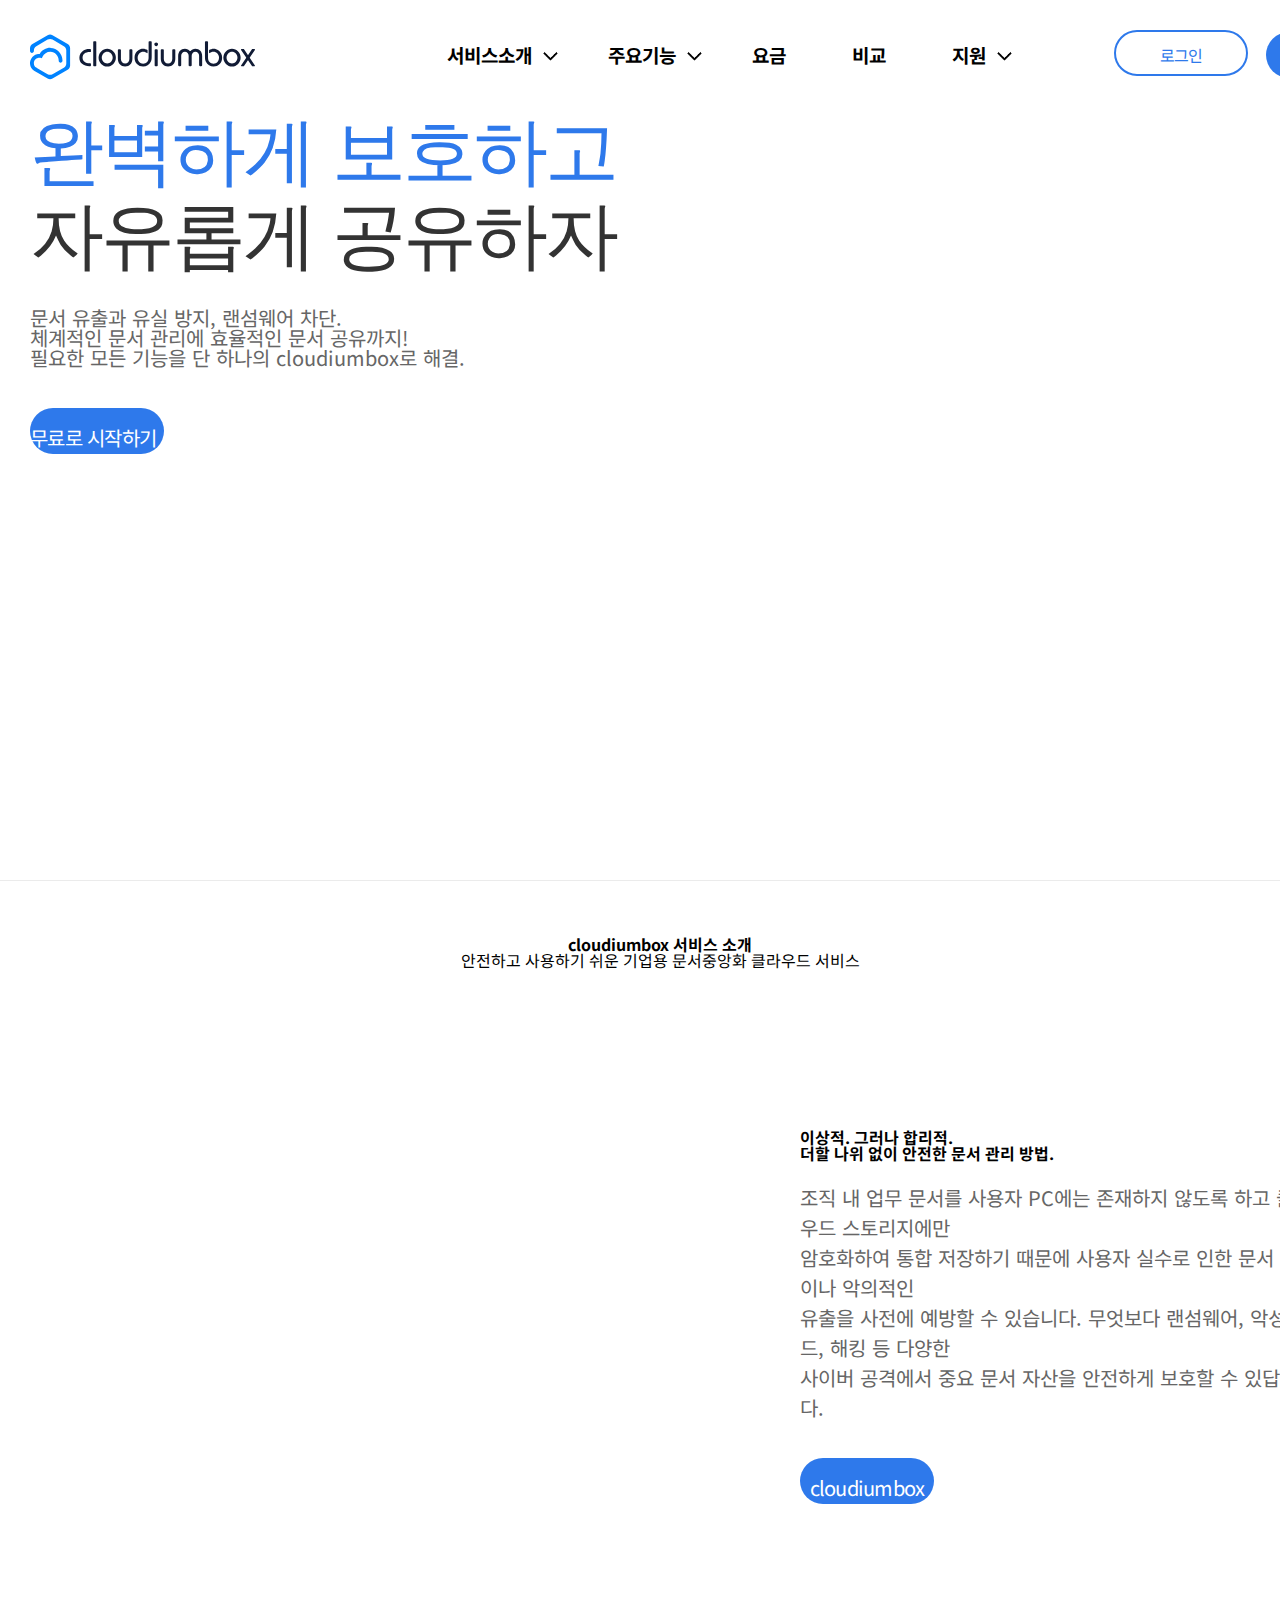
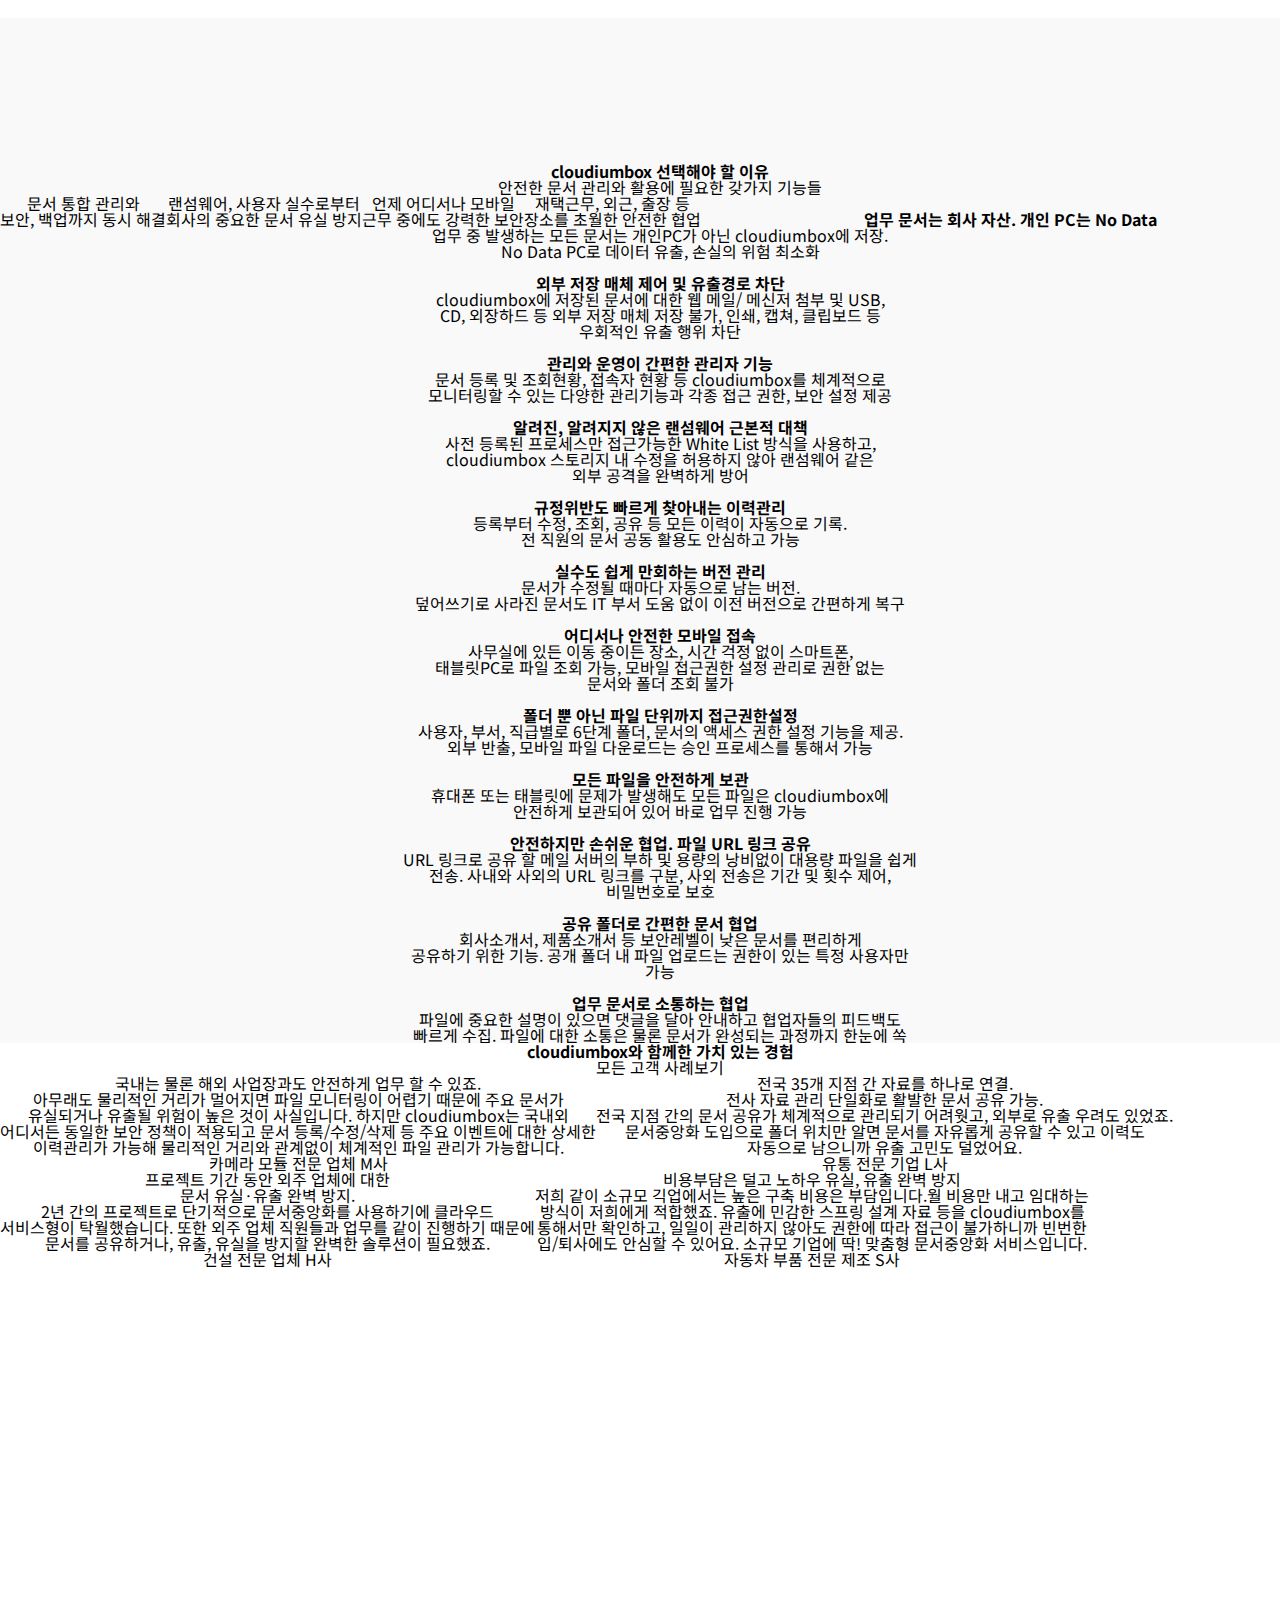
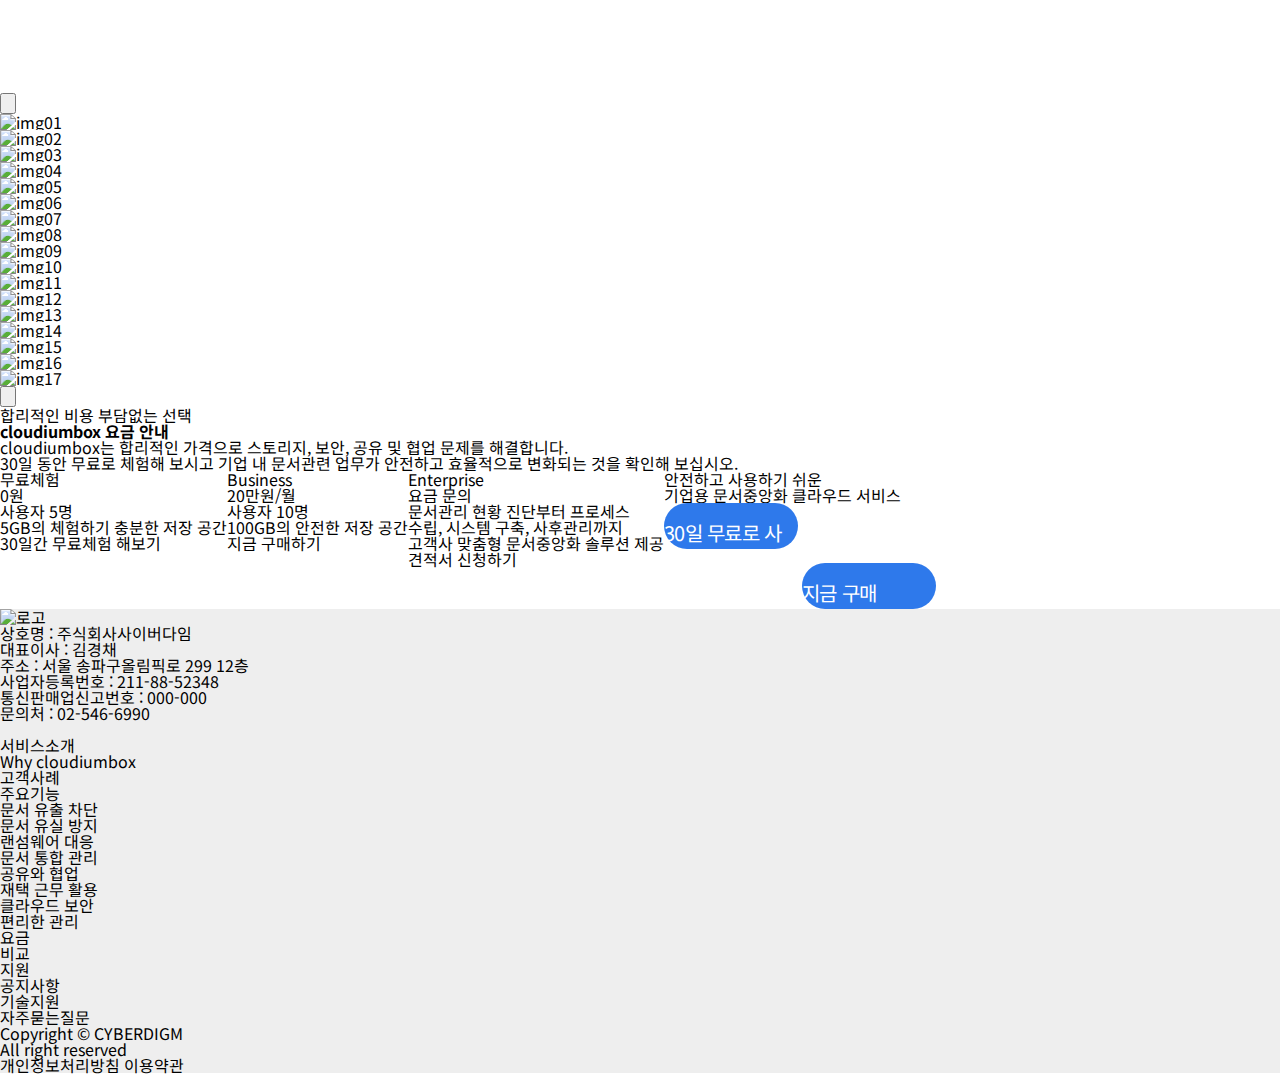
==== commit bf36b669: "update" ====
--- a/index.html
+++ b/index.html
@@ -37,7 +37,8 @@
       <div id="mainbanner">
         <div class="inner">
           <div class="maintext">
-            <p class="maintitle">완벽하게 보호하고<br>자유롭게 공유하자</p>
+            <p class="maintitle">완벽하게 보호하고</p>
+            <p class="maintitle">자유롭게 공유하자</p>
             <p class="subtitle">
               문서 유출과 유실 방지, 랜섬웨어 차단.<br>체계적인 문서 관리에 효율적인 문서 공유까지!<br>필요한 모든 기능을 단 하나의 cloudiumbox로 해결.</p>
               <a href="#" class="common-btn">무료로 시작하기</a>
--- a/css/style.css
+++ b/css/style.css
@@ -1,4 +1,17 @@
 @charset "UTF-8";
+@font-face {
+  font-family: 'Godo';
+  font-style: normal;
+  font-weight: 400;
+  src: url('//cdn.jsdelivr.net/korean-webfonts/1/corps/godo/Godo/GodoM.woff2') format('woff2'), url('//cdn.jsdelivr.net/korean-webfonts/1/corps/godo/Godo/GodoM.woff') format('woff');
+}
+@font-face {
+  font-family: 'Godo';
+  font-style: normal;
+  font-weight: 700;
+  src: url('//cdn.jsdelivr.net/korean-webfonts/1/corps/godo/Godo/GodoB.woff2') format('woff2'), url('//cdn.jsdelivr.net/korean-webfonts/1/corps/godo/Godo/GodoB.woff') format('woff');
+}
+
 html,body { height: 100% }
 body {
   font-family: 'Noto Sans KR', sans-serif;
@@ -37,10 +50,12 @@
 #logo {
   float: left;
   padding: 34px 0 0;
+  box-sizing: border-box;
 }
 
 #logo a img {
   height: 46px;
+  margin-left: 30px;
 }
 
 .inner {
@@ -88,26 +103,21 @@
   background-repeat: no-repeat;
   background-position: center;
   background-size: auto 100%;
-  background-color: #f4f4f4;
+  top: 110px;
 }
 
 #mainbanner .inner{
   position: relative;
   width: 1320px;
-  height: 100vh;
+  height: 770px;
   margin: 0 auto;
-  /* background: red; */
+  border-bottom: 1px solid #ebebeb;
 }
 
 /* 메인 배너 텍스트  */
 #mainbanner .maintext {
-  /* position: absolute;
-  width: 100%;
-  min-height: 254px;
-  top: 50%;
-  transform: translateY(-50%); */ /*가운데로 정렬할때 사용 (+padding-top 빼야함)*/
-  padding-top: 268px;
-  text-align: center;
+  padding: 0 30px;
+  /* text-align: center; */
 }
 
 /* 메인배너 메인타이틀 */
@@ -116,7 +126,21 @@
   color: #333;
 }
 
-#mainbanner .maintext p.maintitle { line-height: 60px; }
+#mainbanner .maintext p.maintitle {
+  font-family: 'Godo', sans-serif;
+  font-weight: 400;
+  font-size: 74px;
+  letter-spacing: -3px;
+  line-height: 1.133;
+}
+
+#mainbanner .maintext p.maintitle:first-child {
+  color: #2e79eb;
+}
+
+#mainbanner .maintext p.maintitle:last-child {
+  color: #111b35;
+}
 
 #mainbanner .maintext p.subtitle {
   margin-top: 30px;
